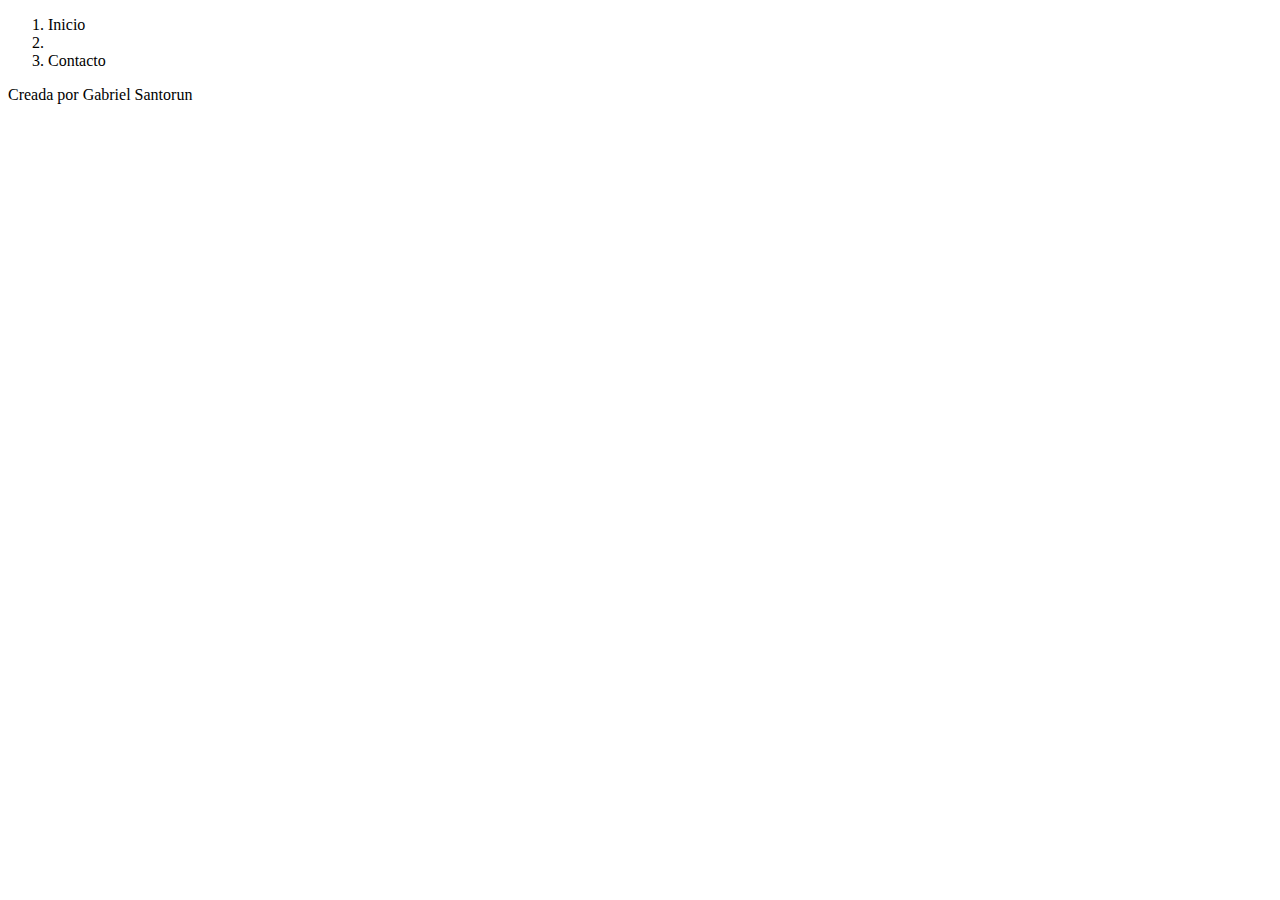
==== index.html @ 28030bbb "git" ====
<!DOCTYPE html>
<html>
  <head>
    <meta charset="utf-8">
    <link rel="stylesheet" type="text/css" href="main.css"/>
    <title>Portfolio Gabriel Santorun</title>
  </head>
  <body>
    <nav class="fondo">        
        <ol class="cabecero">
            <li class="caberoList1">Inicio</li>
            <li class="caberoList2"><img></img></li>
            <li class="caberoList3">Contacto</li>
        </ol>
    </nav>
    <section>

    </section>
    <footer>
        <p>Creada por Gabriel Santorun</p>
    </footer>
  </body>
</html>
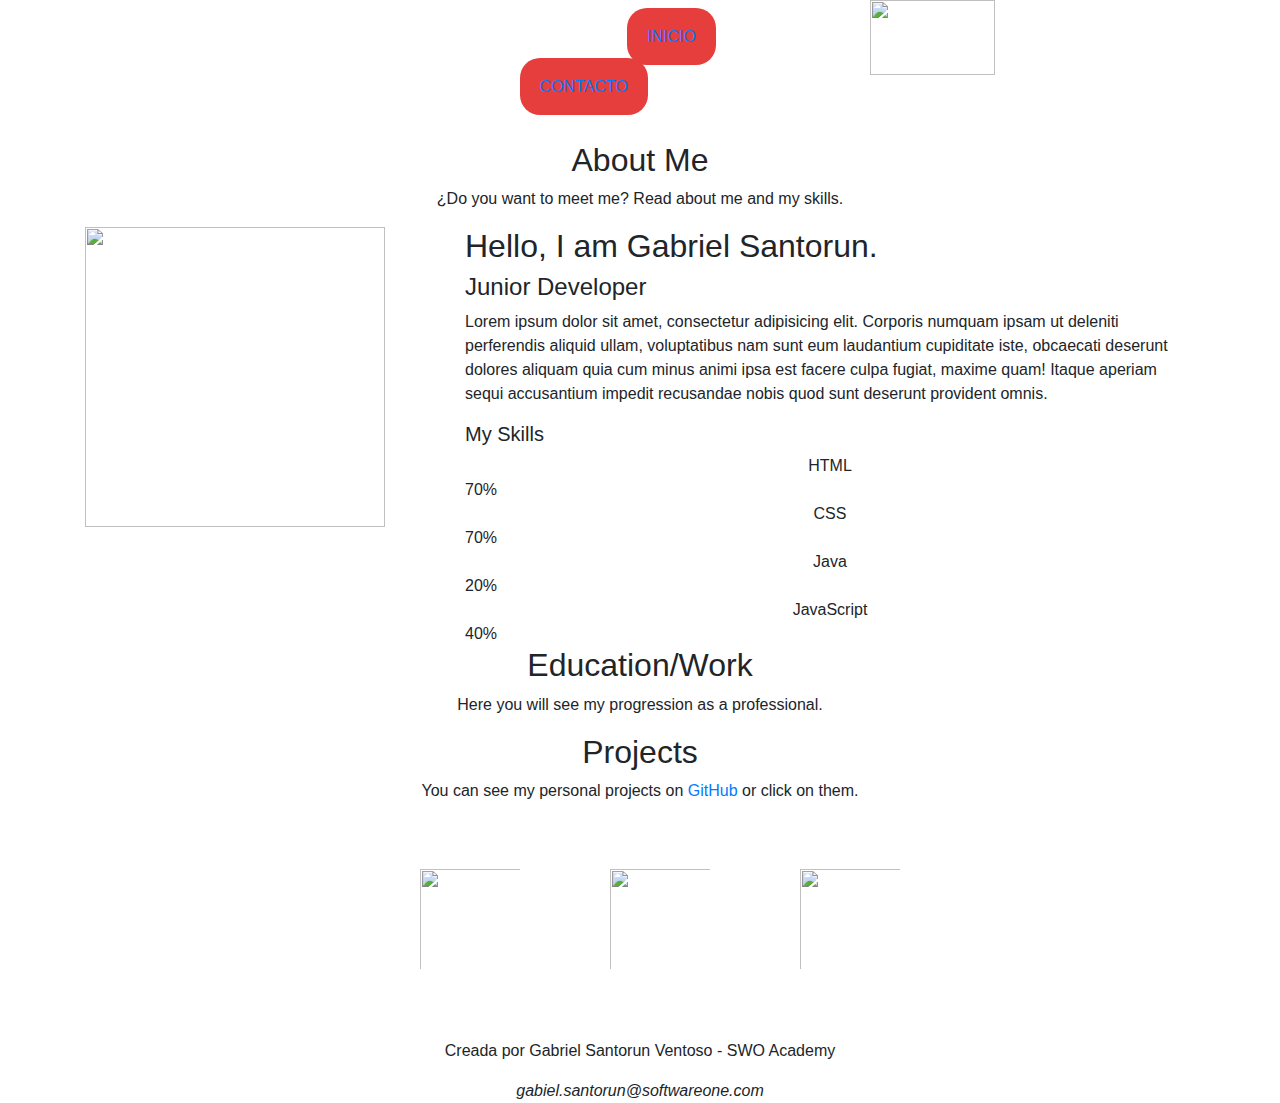
==== commit 39fbbc50: "Cambios en index, estilos css y añadir libreria bootstrap" ====
--- a/index.html
+++ b/index.html
@@ -2,22 +2,111 @@
 <html>
   <head>
     <meta charset="utf-8">
+    <link rel="stylesheet" href="bootstrap.min.css">
     <link rel="stylesheet" type="text/css" href="main.css"/>
+    <link rel="stylesheet" href="https://use.fontawesome.com/releases/v5.8.1/css/all.css" integrity="sha384-50oBUHEmvpQ+1lW4y57PTFmhCaXp0ML5d60M1M7uH2+nqUivzIebhndOJK28anvf" crossorigin="anonymous">
     <title>Portfolio Gabriel Santorun</title>
   </head>
   <body>
-    <nav class="fondo">        
-        <ol class="cabecero">
-            <li class="caberoList1">Inicio</li>
-            <li class="caberoList2"><img></img></li>
-            <li class="caberoList3">Contacto</li>
-        </ol>
+    <nav class="container-fluid">        
+        <ul class="cabecero">
+            <li class="caberoList1 cabeza"><a href="index.html">Inicio</a></li>
+            <li ><img src="https://www.erp-spain.com/img/articles/76781/B00853A2-84CC-4F6A-B45D-37146FF4E243.jpeg" height="75" width="125"/></li>
+            <li class="caberoList3 cabeza"><a href="contact.html">Contacto</a></li>
+        </ul>
     </nav>
     <section>
-
+      <div class="container">
+          <div class="row justify-content-center">
+              <div class="col-lg-6 ">
+                  <div class="text-center">
+                      <h2>About Me</h2>
+                      <p>¿Do you want to meet me? Read about me and my skills.</p>
+                  </div>
+              </div>
+          </div>
+          <div class="row">
+            <div class="col-lg-4">
+                <img src="https://www.erp-spain.com/img/articles/76781/B00853A2-84CC-4F6A-B45D-37146FF4E243.jpeg" height="300" width="300">
+            </div>
+            <div class="col-lg-8">
+                <div>
+                    <h2>Hello, I am <span>Gabriel Santorun.</span></h2>
+                    <h4>Junior Developer</h4>
+                    <p>Lorem ipsum dolor sit amet, consectetur adipisicing elit. Corporis numquam ipsam ut deleniti perferendis aliquid ullam, voluptatibus nam sunt eum laudantium cupiditate iste, obcaecati deserunt dolores aliquam quia cum minus animi ipsa est facere culpa fugiat, maxime quam! Itaque aperiam sequi accusantium impedit recusandae nobis quod sunt deserunt provident omnis.</p>
+                    <h5>My Skills</h5>
+                    <div class="skill-area">
+                        <div>
+                            <div>
+                                <div class="text-center"><span>HTML</span></div>
+                                <div>70%</div>
+                            </div>
+                        </div>
+                        <div>
+                          <div>
+                              <div class="text-center"><span>CSS</span></div>
+                              <div>70%</div>
+                          </div>
+                      </div> 
+                      <div>
+                        <div>
+                            <div class="text-center"><span>Java</span></div>
+                            <div>20%</div>
+                        </div>
+                      </div>   
+                      <div>
+                        <div>
+                            <div class="text-center"><span>JavaScript</span></div>
+                            <div>40%</div>
+                        </div>
+                      </div>                         
+                    </div>
+                </div>
+            </div>
+        </div>
+      </div>
+      <div class="container">
+        <div class="row justify-content-center">
+          <div class="col-lg-6 ">
+              <div class="text-center">
+                  <h2>Education/Work</h2>
+                  <p>Here you will see my progression as a professional.</p>
+              </div>
+          </div>
+      </div>      
+      </div>
+      <div class="container">
+        <div class="row justify-content-center">
+          <div class="col-lg-6 ">
+            <div class="text-center">
+                <h2>Projects</h2>
+                <p>You can see my personal projects on <a href="https://github.com/GabrielSWO">GitHub</a> or click on them.</p>
+            </div>
+            <div class="row">
+              <div class="col-4">
+                <a href="contact.html">
+                  <img class="zoom" src="https://www.erp-spain.com/img/articles/76781/B00853A2-84CC-4F6A-B45D-37146FF4E243.jpeg" >
+                </a>
+              </div>
+              <div class="col-4">
+                <a href="contact.html">
+                  <img class="zoom" src="https://www.erp-spain.com/img/articles/76781/B00853A2-84CC-4F6A-B45D-37146FF4E243.jpeg" >
+                </a>
+              </div>
+              <div class="col-4">             
+                <a href="contact.html">
+                  <img class="zoom" src="https://www.erp-spain.com/img/articles/76781/B00853A2-84CC-4F6A-B45D-37146FF4E243.jpeg" >
+                </a>
+              </div>
+            </div>
+          </div>
+        </div>        
+      </div>
+    </section>
     </section>
     <footer>
-        <p>Creada por Gabriel Santorun</p>
+        <p>Creada por Gabriel Santorun Ventoso - SWO Academy</p>
+        <i class="fas fa-mail-bulk"> gabiel.santorun@softwareone.com</i>
     </footer>
   </body>
 </html>--- a/main.css
+++ b/main.css
@@ -0,0 +1,105 @@
+/* Style all pages */
+
+.cabecero {
+    text-align: center;
+    list-style: none;
+    
+}
+
+li {
+    display: inline;
+    margin-left: 150px;
+    color: rgb(0, 0, 0);
+    text-transform: uppercase;
+}
+
+.caberoList1 {
+    margin-left: 25%;
+}
+
+.caberoList3 {
+    margin-right: 25%;
+}
+
+.cabeza {
+    text-decoration: none; 
+    padding: 20px 20px;
+    background-color: rgb(230, 61, 61);
+    border-radius: 20px;
+    color:rgb(0, 0, 0);
+}
+
+.cabeza:hover {
+    background-color: rgb(245, 113, 6);
+}
+
+footer {
+    text-align: center;
+    margin-top: 20px;
+}
+
+section {
+    padding-top: 2%;
+}
+
+/* Style contact page */
+form {
+    display: flex;
+    flex-direction: column;
+    margin-left: 25%;
+    margin-right: 25%;
+}
+input {
+    margin-top: 2%;
+    border: none;
+    border-bottom: 1px solid red;
+    text-align: center;
+}
+
+textarea {
+    margin-top: 1%;
+    border: 1px solid red;
+    text-align: center;
+}
+
+button {
+    margin-top: 1%;
+}
+
+input:focus-visible {
+    outline:none;
+}
+
+textarea:focus-visible {
+    outline:none;
+}
+
+.izquierda {
+    width: 49%;
+}
+.derecha {
+    width:50%;
+    margin-left: 50%;
+    margin-top: -1.37em;
+}
+.derecha2 {
+    width:50%;
+    margin-left: 50%;
+    margin-top: -1.55em;
+}
+/* Style index page */
+
+.zoom {
+    padding: 50px;
+    
+    transition: transform .2s;
+    width: 200px;
+    height: 200px;
+    margin: 0 auto;
+  }
+  
+  .zoom:hover {
+    -ms-transform: scale(1.5); /* IE 9 */
+    -webkit-transform: scale(1.5); /* Safari 3-8 */
+    transform: scale(1.5); 
+  }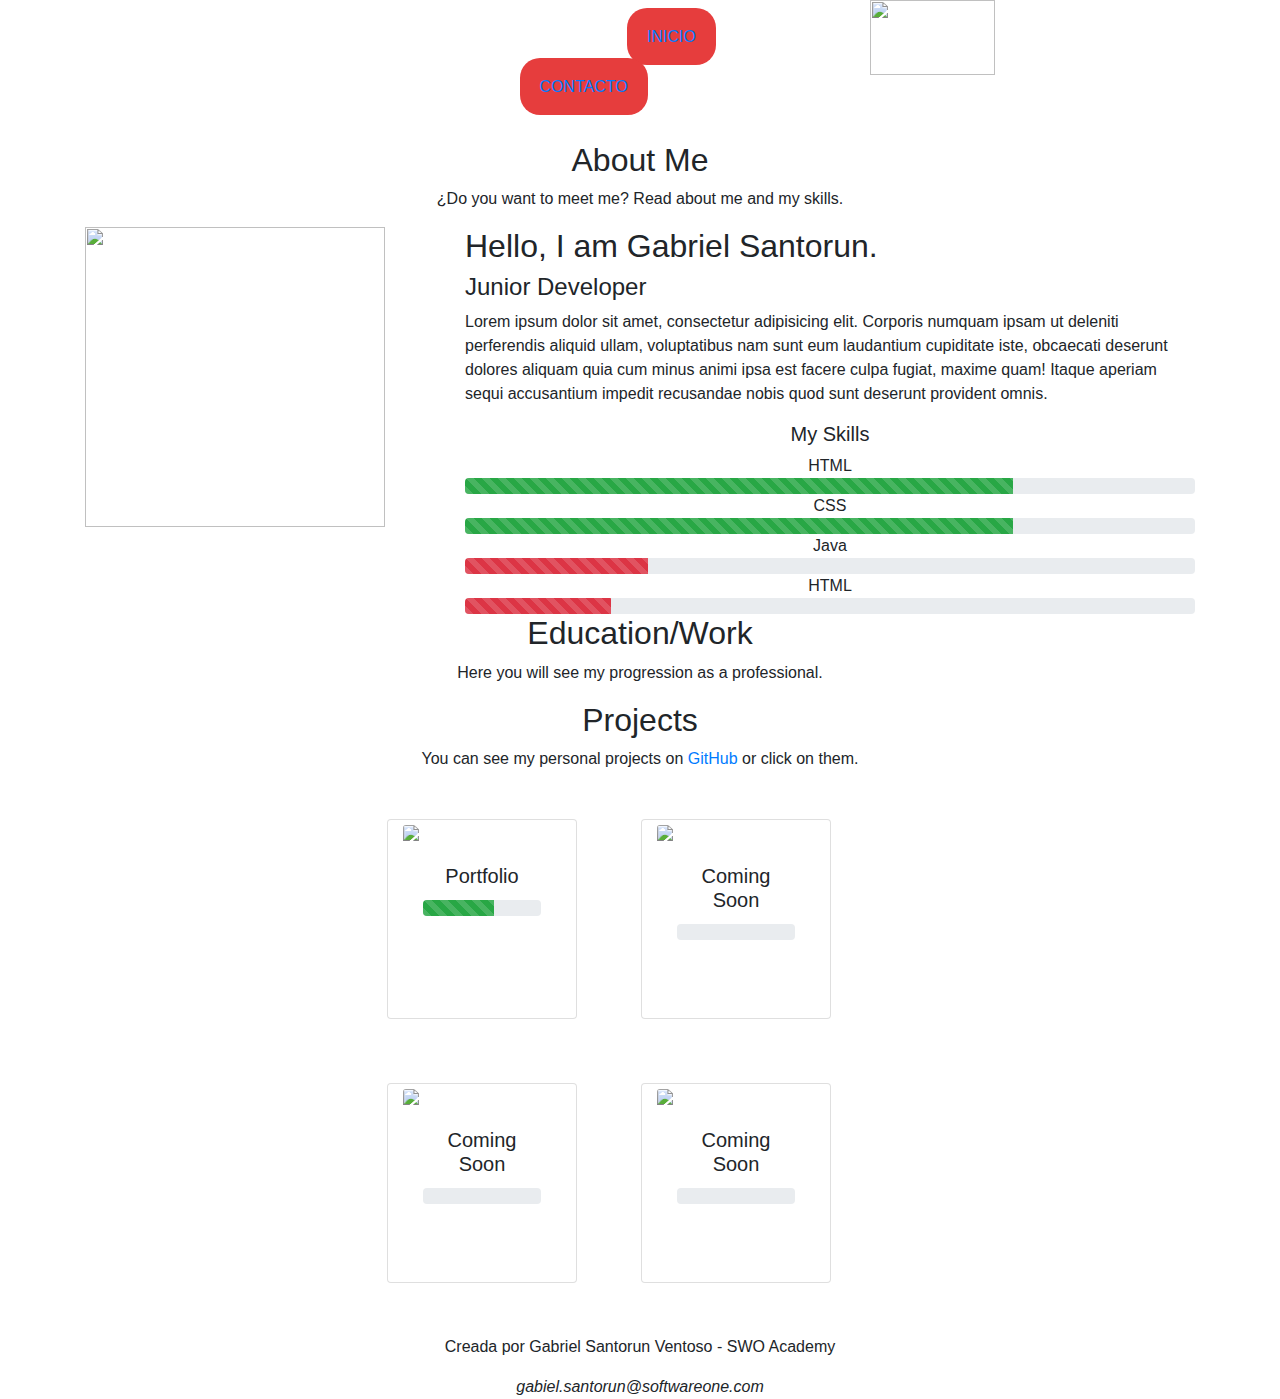
==== commit b537a8af: "Cambios en index y estilos css" ====
--- a/index.html
+++ b/index.html
@@ -35,31 +35,22 @@
                     <h4>Junior Developer</h4>
                     <p>Lorem ipsum dolor sit amet, consectetur adipisicing elit. Corporis numquam ipsam ut deleniti perferendis aliquid ullam, voluptatibus nam sunt eum laudantium cupiditate iste, obcaecati deserunt dolores aliquam quia cum minus animi ipsa est facere culpa fugiat, maxime quam! Itaque aperiam sequi accusantium impedit recusandae nobis quod sunt deserunt provident omnis.</p>
                     <h5>My Skills</h5>
-                    <div class="skill-area">
-                        <div>
-                            <div>
-                                <div class="text-center"><span>HTML</span></div>
-                                <div>70%</div>
-                            </div>
-                        </div>
-                        <div>
-                          <div>
-                              <div class="text-center"><span>CSS</span></div>
-                              <div>70%</div>
-                          </div>
-                      </div> 
-                      <div>
-                        <div>
-                            <div class="text-center"><span>Java</span></div>
-                            <div>20%</div>
-                        </div>
-                      </div>   
-                      <div>
-                        <div>
-                            <div class="text-center"><span>JavaScript</span></div>
-                            <div>40%</div>
-                        </div>
-                      </div>                         
+                      <div class="text-center"><span>HTML</span></div>
+                      <div class="progress">
+                        <div class="progress-bar progress-bar-striped progress-bar-animated bg-success" role="progressbar" style="width: 75%"></div>
+                      </div>
+                      <div class="text-center"><span>CSS</span></div>
+                      <div class="progress">
+                        <div class="progress-bar progress-bar-striped progress-bar-animated bg-success" role="progressbar" style="width: 75%"></div>
+                      </div>
+                      <div class="text-center"><span>Java</span></div>
+                      <div class="progress">
+                        <div class="progress-bar progress-bar-striped progress-bar-animated bg-danger" role="progressbar" style="width: 25%"></div>
+                      </div>
+                      <div class="text-center"><span>HTML</span></div>
+                      <div class="progress">
+                        <div class="progress-bar progress-bar-striped progress-bar-animated bg-danger" role="progressbar" style="width: 20%"></div>
+                      </div>                   
                     </div>
                 </div>
             </div>
@@ -83,20 +74,49 @@
                 <p>You can see my personal projects on <a href="https://github.com/GabrielSWO">GitHub</a> or click on them.</p>
             </div>
             <div class="row">
-              <div class="col-4">
-                <a href="contact.html">
-                  <img class="zoom" src="https://www.erp-spain.com/img/articles/76781/B00853A2-84CC-4F6A-B45D-37146FF4E243.jpeg" >
+              <div class="col-4 card" >
+                <a href="https://github.com/GabrielSWO">
+                  <img class="card-img-top" src="https://tumo.org/wp-content/uploads/2017/06/portfolio-text-5.png" >                  
                 </a>
+                <div class="card-body">
+                  <h5 class="card-title">Portfolio</h5>
+                  <div class="progress">
+                    <div class="progress-bar progress-bar-striped progress-bar-animated bg-success" role="progressbar" style="width: 60%"></div>
+                  </div>
+                </div>
               </div>
-              <div class="col-4">
-                <a href="contact.html">
-                  <img class="zoom" src="https://www.erp-spain.com/img/articles/76781/B00853A2-84CC-4F6A-B45D-37146FF4E243.jpeg" >
+              <div class="col-4 card" >
+                <a href="">
+                  <img class="card-img-top" src="https://www.erp-spain.com/img/articles/76781/B00853A2-84CC-4F6A-B45D-37146FF4E243.jpeg" >                  
                 </a>
+                <div class="card-body">
+                  <h5 class="card-title">Coming Soon</h5>
+                  <div class="progress">
+                    <div class="progress-bar progress-bar-striped progress-bar-animated bg-success" role="progressbar" style="width: 0%"></div>
+                  </div>
+                </div>
               </div>
-              <div class="col-4">             
-                <a href="contact.html">
-                  <img class="zoom" src="https://www.erp-spain.com/img/articles/76781/B00853A2-84CC-4F6A-B45D-37146FF4E243.jpeg" >
+              <div class="col-4 card" >
+                <a href="">
+                  <img class="card-img-top" src="https://www.erp-spain.com/img/articles/76781/B00853A2-84CC-4F6A-B45D-37146FF4E243.jpeg" >                  
                 </a>
+                <div class="card-body">
+                  <h5 class="card-title">Coming Soon</h5>
+                  <div class="progress">
+                    <div class="progress-bar progress-bar-striped progress-bar-animated bg-success" role="progressbar" style="width: 0%"></div>
+                  </div>
+                </div>
+              </div>
+              <div class="col-4 card" >
+                <a href="">
+                  <img class="card-img-top" src="https://www.erp-spain.com/img/articles/76781/B00853A2-84CC-4F6A-B45D-37146FF4E243.jpeg" >                  
+                </a>
+                <div class="card-body">
+                  <h5 class="card-title">Coming Soon</h5>
+                  <div class="progress">
+                    <div class="progress-bar progress-bar-striped progress-bar-animated bg-success" role="progressbar" style="width: 0%"></div>
+                  </div>
+                </div>
               </div>
             </div>
           </div>
--- a/main.css
+++ b/main.css
@@ -89,17 +89,20 @@
 }
 /* Style index page */
 
-.zoom {
-    padding: 50px;
-    
+.card { 
     transition: transform .2s;
-    width: 200px;
+    width: 400px;
     height: 200px;
-    margin: 0 auto;
+    margin: 2rem;
   }
   
-  .zoom:hover {
+.card:hover {
     -ms-transform: scale(1.5); /* IE 9 */
     -webkit-transform: scale(1.5); /* Safari 3-8 */
     transform: scale(1.5); 
-  }+}
+
+h5 {
+    text-align: center;
+    
+}
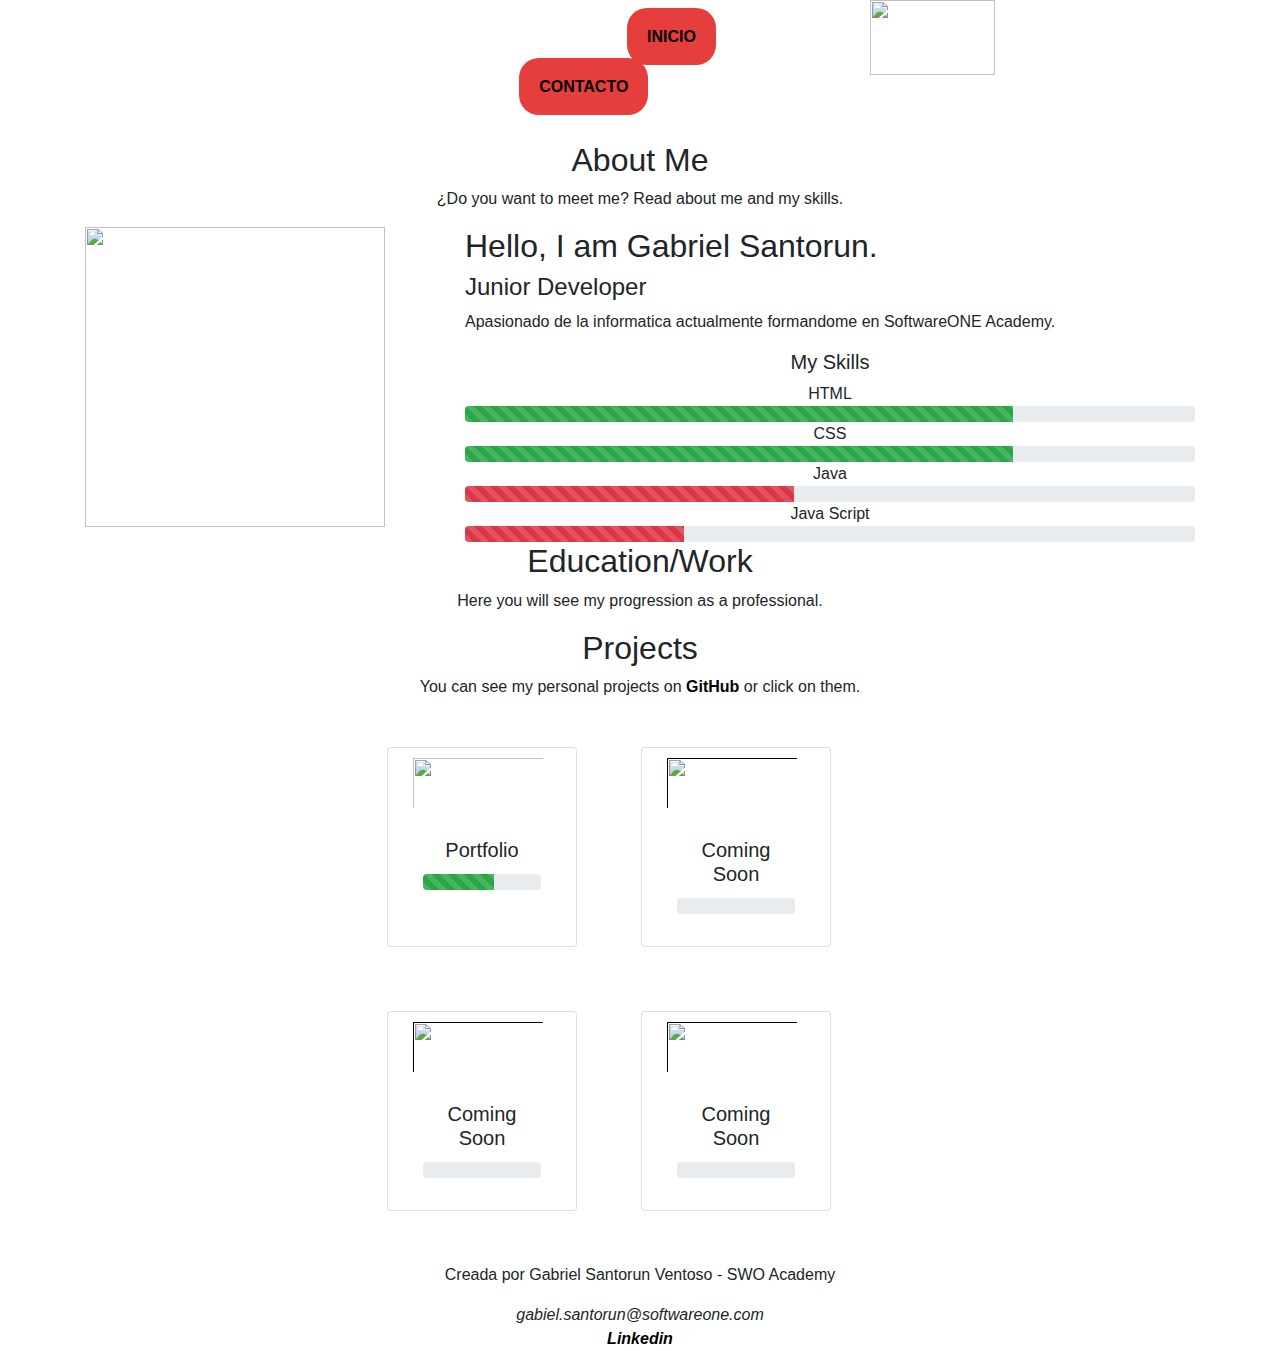
==== commit ecc6ed9f: "<<<new version" ====
--- a/index.html
+++ b/index.html
@@ -10,9 +10,9 @@
   <body>
     <nav class="container-fluid">        
         <ul class="cabecero">
-            <li class="caberoList1 cabeza"><a href="index.html">Inicio</a></li>
+            <li class="caberoList1 cabeza"><a href="index.html">INICIO</a></li>
             <li ><img src="https://www.erp-spain.com/img/articles/76781/B00853A2-84CC-4F6A-B45D-37146FF4E243.jpeg" height="75" width="125"/></li>
-            <li class="caberoList3 cabeza"><a href="contact.html">Contacto</a></li>
+            <li class="caberoList3 cabeza"><a href="contact.html">CONTACTO</a></li>
         </ul>
     </nav>
     <section>
@@ -33,7 +33,7 @@
                 <div>
                     <h2>Hello, I am <span>Gabriel Santorun.</span></h2>
                     <h4>Junior Developer</h4>
-                    <p>Lorem ipsum dolor sit amet, consectetur adipisicing elit. Corporis numquam ipsam ut deleniti perferendis aliquid ullam, voluptatibus nam sunt eum laudantium cupiditate iste, obcaecati deserunt dolores aliquam quia cum minus animi ipsa est facere culpa fugiat, maxime quam! Itaque aperiam sequi accusantium impedit recusandae nobis quod sunt deserunt provident omnis.</p>
+                    <p>Apasionado de la informatica actualmente formandome en SoftwareONE Academy.</p>
                     <h5>My Skills</h5>
                       <div class="text-center"><span>HTML</span></div>
                       <div class="progress">
@@ -45,11 +45,11 @@
                       </div>
                       <div class="text-center"><span>Java</span></div>
                       <div class="progress">
-                        <div class="progress-bar progress-bar-striped progress-bar-animated bg-danger" role="progressbar" style="width: 25%"></div>
+                        <div class="progress-bar progress-bar-striped progress-bar-animated bg-danger" role="progressbar" style="width: 45%"></div>
                       </div>
-                      <div class="text-center"><span>HTML</span></div>
+                      <div class="text-center"><span>Java Script</span></div>
                       <div class="progress">
-                        <div class="progress-bar progress-bar-striped progress-bar-animated bg-danger" role="progressbar" style="width: 20%"></div>
+                        <div class="progress-bar progress-bar-striped progress-bar-animated bg-danger" role="progressbar" style="width: 30%"></div>
                       </div>                   
                     </div>
                 </div>
@@ -75,7 +75,7 @@
             </div>
             <div class="row">
               <div class="col-4 card" >
-                <a href="https://github.com/GabrielSWO">
+                <a href="https://gabrielswo.github.io/Portfolio/">
                   <img class="card-img-top" src="https://tumo.org/wp-content/uploads/2017/06/portfolio-text-5.png" >                  
                 </a>
                 <div class="card-body">
@@ -126,7 +126,8 @@
     </section>
     <footer>
         <p>Creada por Gabriel Santorun Ventoso - SWO Academy</p>
-        <i class="fas fa-mail-bulk"> gabiel.santorun@softwareone.com</i>
+        <i class="fas fa-mail-bulk"> gabiel.santorun@softwareone.com</i><br/>
+        <i class="fab fa-linkedin-in"><a href="https://es.linkedin.com/in/gabriel-santorun-ventoso-50802a23b?trk"> Linkedin</a></i>
     </footer>
   </body>
 </html>--- a/main.css
+++ b/main.css
@@ -11,6 +11,12 @@
     margin-left: 150px;
     color: rgb(0, 0, 0);
     text-transform: uppercase;
+}
+
+a:link, a:visited, a:active {
+    text-decoration:none;
+    color :black;
+    font-weight: bold;
 }
 
 .caberoList1 {
@@ -101,7 +107,11 @@
     -webkit-transform: scale(1.5); /* Safari 3-8 */
     transform: scale(1.5); 
 }
-
+.card-img-top {
+    padding: 10px;
+    height: 70px;
+    width: 150px;
+}
 h5 {
     text-align: center;
     
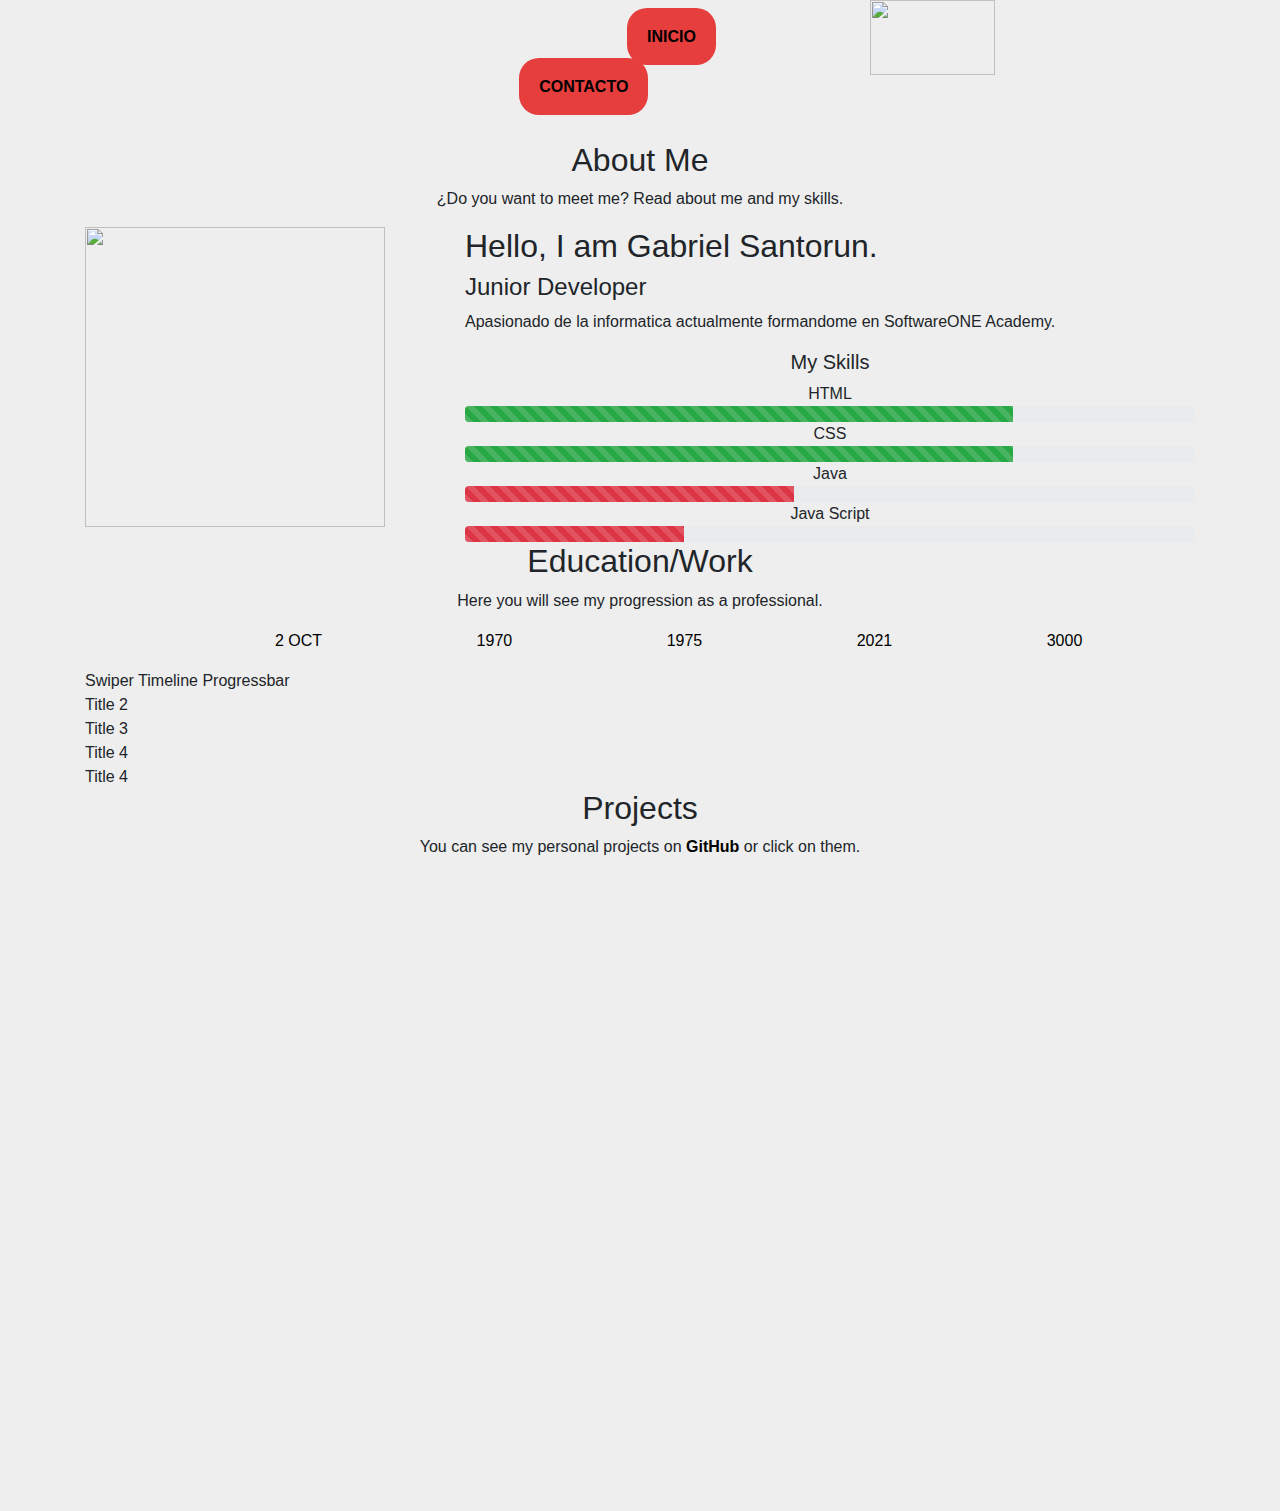
==== commit 648001a4: "new changes and add timeline.js" ====
--- a/index.html
+++ b/index.html
@@ -63,8 +63,33 @@
                   <h2>Education/Work</h2>
                   <p>Here you will see my progression as a professional.</p>
               </div>
+          </div>     
+        </div>     
+      </div>
+      <div class="container">
+        <div class="swiper-container-wrapper swiper-container-wrapper--timeline">
+          <!-- Timeline -->
+          <ul class="swiper-pagination-custom">
+            <li class='swiper-pagination-switch first active'><span class='switch-title'>2 oct</span></li>
+            <li class='swiper-pagination-switch'><span class='switch-title'>1970</span></li>
+            <li class='swiper-pagination-switch'><span class='switch-title'>1975</span></li>
+            <li class='swiper-pagination-switch'><span class='switch-title'>2021</span></li>
+            <li class='swiper-pagination-switch last'><span class='switch-title'>3000</span></li>
+          </ul>
+          <!-- Progressbar -->
+          <div class="swiper-pagination swiper-pagination-progressbar swiper-pagination-horizontal"></div>
+          <!-- Swiper -->
+          <div class="swiper swiper-container swiper-container--timeline">
+            <div class="swiper-wrapper">
+              <!-- Slides -->
+              <div class="swiper-slide"><span class="title">Swiper Timeline Progressbar</span></div>
+              <div class="swiper-slide"><span class="title">Title 2</span></div>
+              <div class="swiper-slide"><span class="title">Title 3</span></div>
+              <div class="swiper-slide"><span class="title">Title 4</span></div>
+              <div class="swiper-slide"><span class="title">Title 4</span></div>
+            </div>
           </div>
-      </div>      
+        </div>
       </div>
       <div class="container">
         <div class="row justify-content-center">
@@ -130,4 +155,5 @@
         <i class="fab fa-linkedin-in"><a href="https://es.linkedin.com/in/gabriel-santorun-ventoso-50802a23b?trk"> Linkedin</a></i>
     </footer>
   </body>
+  <script src="timeline.js"></script>
 </html>--- a/main.css
+++ b/main.css
@@ -113,6 +113,144 @@
     width: 150px;
 }
 h5 {
-    text-align: center;
-    
-}
+    text-align: center; 
+}
+
+/* Timeline Styles*/
+
+html,
+body {
+  position: relative;
+  height: 100%;
+  overflow: hidden;
+  background: #eee;
+}
+
+body {
+  font-family: Helvetica Neue, Helvetica, Arial, sans-serif;
+  font-size: 16px;
+  margin: 0;
+  padding: 0;
+}
+
+.swiper-container-wrapper {
+  &--timeline {
+    .swiper-slide {
+      display: flex;
+      background: #fff;
+      min-height: 300px;
+      align-items: center;
+      justify-content: center;
+      border-radius: 10px;
+      .container {
+        padding: 0;
+        width: 100%;
+      }
+      .title{
+        font-size: 18px;
+        opacity: 0;
+        transition: 0.5s ease 0.5s;
+      }
+      &-active{
+        .title{
+          opacity: 1;
+        }
+      }
+    }
+    .swiper-pagination-progressbar {
+      position: relative;
+      margin-bottom: 70px;
+      background-color: transparent;
+      height: 4px;
+      border-bottom: 1px solid $secondary-color;
+      width: 75%;
+      &-fill {
+        background-color: $primary-color;
+        height: 3px;
+        top: 2px;
+      }
+      &:before {
+        position: absolute;
+        top: 2px;
+        left: -100%;
+        width: 100%;
+        height: 3px;
+        background-color: $primary-color;
+        content: "";
+      }
+      &:after {
+        position: absolute;
+        top: 3px;
+        right: -100%;
+        width: 100%;
+        height: 1px;
+        background-color: $secondary-color;
+        content: "";
+      }
+    }
+    .swiper-pagination-custom {
+      position: relative;
+      list-style: none;
+      margin: 1rem 0;
+      padding: 0;
+      display: flex;
+      line-height: 1.66;
+      bottom: 0;
+      z-index: 11;
+      width: 75%;
+      display: flex;
+      .swiper-pagination-switch {
+        position: relative;
+        width: 100%;
+        height: 30px;
+        line-height: 30px;
+        display: block;
+        .switch-title {
+          position: absolute;
+          font-weight: 400;
+          right: 0;
+          transform: translateX(50%);
+          transition: 0.2s all ease-in-out;
+          transition-delay: 0s;
+          cursor: pointer;
+          z-index: 1;
+          &:after {
+            position: absolute;
+            top: calc(100% + 19px);
+            right: 50%;
+            transform: translateX(50%) translateY(-50%);
+            width: 12px;
+            height: 12px;
+            background: $primary-color;
+            border-radius: 2rem;
+            content: "";
+            transition: 0.2s all ease-in-out;
+            transition-delay: 0s;
+            z-index: 1;
+          }
+        }
+        &.active {
+          .switch-title {
+            font-weight: 400;
+            transition-delay: 0.4s;
+            &:after {
+              background: $primary-color;
+              width: 25px;
+              height: 25px;
+              transition-delay: 0.4s;
+            }
+          }
+          ~ .swiper-pagination-switch {
+            .switch-title {
+              color: $secondary-color;
+              font-weight: 16px;
+              &:after {
+                background: $secondary-color;
+              }
+            }
+          }
+        }
+      }
+    }
+  }
+}
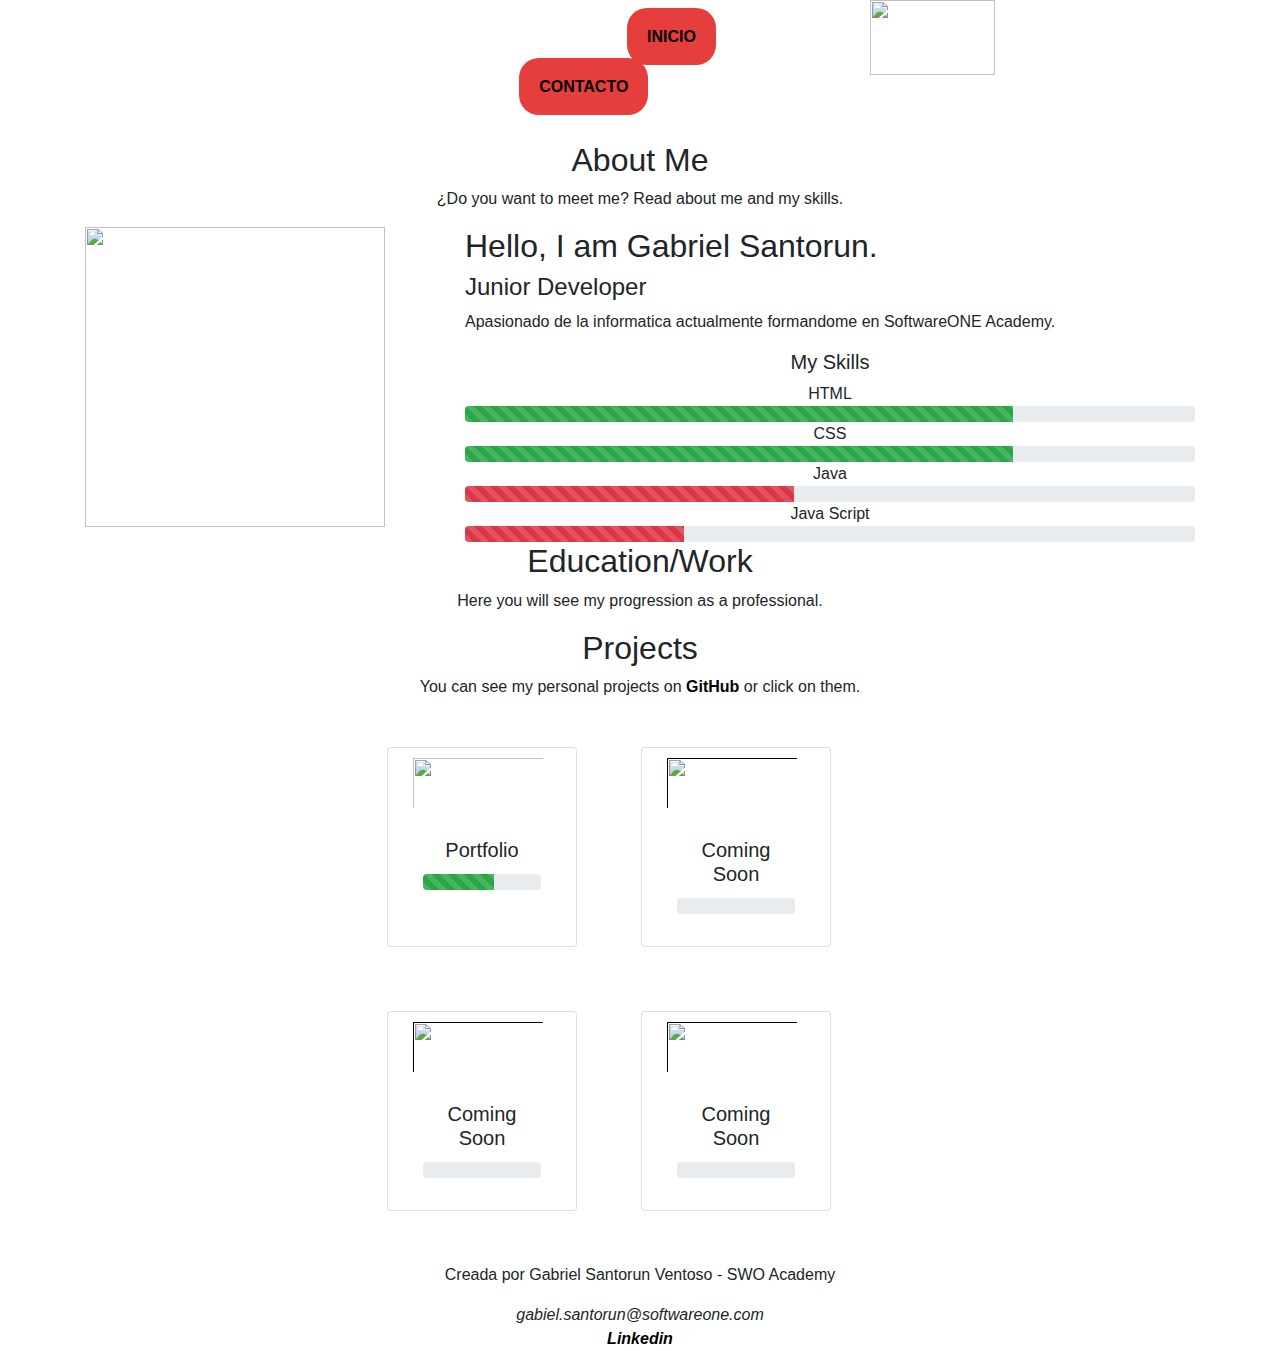
==== commit 1d281cf6: "Changes and remove js" ====
--- a/index.html
+++ b/index.html
@@ -67,31 +67,6 @@
         </div>     
       </div>
       <div class="container">
-        <div class="swiper-container-wrapper swiper-container-wrapper--timeline">
-          <!-- Timeline -->
-          <ul class="swiper-pagination-custom">
-            <li class='swiper-pagination-switch first active'><span class='switch-title'>2 oct</span></li>
-            <li class='swiper-pagination-switch'><span class='switch-title'>1970</span></li>
-            <li class='swiper-pagination-switch'><span class='switch-title'>1975</span></li>
-            <li class='swiper-pagination-switch'><span class='switch-title'>2021</span></li>
-            <li class='swiper-pagination-switch last'><span class='switch-title'>3000</span></li>
-          </ul>
-          <!-- Progressbar -->
-          <div class="swiper-pagination swiper-pagination-progressbar swiper-pagination-horizontal"></div>
-          <!-- Swiper -->
-          <div class="swiper swiper-container swiper-container--timeline">
-            <div class="swiper-wrapper">
-              <!-- Slides -->
-              <div class="swiper-slide"><span class="title">Swiper Timeline Progressbar</span></div>
-              <div class="swiper-slide"><span class="title">Title 2</span></div>
-              <div class="swiper-slide"><span class="title">Title 3</span></div>
-              <div class="swiper-slide"><span class="title">Title 4</span></div>
-              <div class="swiper-slide"><span class="title">Title 4</span></div>
-            </div>
-          </div>
-        </div>
-      </div>
-      <div class="container">
         <div class="row justify-content-center">
           <div class="col-lg-6 ">
             <div class="text-center">
@@ -155,5 +130,5 @@
         <i class="fab fa-linkedin-in"><a href="https://es.linkedin.com/in/gabriel-santorun-ventoso-50802a23b?trk"> Linkedin</a></i>
     </footer>
   </body>
-  <script src="timeline.js"></script>
+  <script src="js/timeline.js"></script>
 </html>--- a/main.css
+++ b/main.css
@@ -114,143 +114,4 @@
 }
 h5 {
     text-align: center; 
-}
-
-/* Timeline Styles*/
-
-html,
-body {
-  position: relative;
-  height: 100%;
-  overflow: hidden;
-  background: #eee;
-}
-
-body {
-  font-family: Helvetica Neue, Helvetica, Arial, sans-serif;
-  font-size: 16px;
-  margin: 0;
-  padding: 0;
-}
-
-.swiper-container-wrapper {
-  &--timeline {
-    .swiper-slide {
-      display: flex;
-      background: #fff;
-      min-height: 300px;
-      align-items: center;
-      justify-content: center;
-      border-radius: 10px;
-      .container {
-        padding: 0;
-        width: 100%;
-      }
-      .title{
-        font-size: 18px;
-        opacity: 0;
-        transition: 0.5s ease 0.5s;
-      }
-      &-active{
-        .title{
-          opacity: 1;
-        }
-      }
-    }
-    .swiper-pagination-progressbar {
-      position: relative;
-      margin-bottom: 70px;
-      background-color: transparent;
-      height: 4px;
-      border-bottom: 1px solid $secondary-color;
-      width: 75%;
-      &-fill {
-        background-color: $primary-color;
-        height: 3px;
-        top: 2px;
-      }
-      &:before {
-        position: absolute;
-        top: 2px;
-        left: -100%;
-        width: 100%;
-        height: 3px;
-        background-color: $primary-color;
-        content: "";
-      }
-      &:after {
-        position: absolute;
-        top: 3px;
-        right: -100%;
-        width: 100%;
-        height: 1px;
-        background-color: $secondary-color;
-        content: "";
-      }
-    }
-    .swiper-pagination-custom {
-      position: relative;
-      list-style: none;
-      margin: 1rem 0;
-      padding: 0;
-      display: flex;
-      line-height: 1.66;
-      bottom: 0;
-      z-index: 11;
-      width: 75%;
-      display: flex;
-      .swiper-pagination-switch {
-        position: relative;
-        width: 100%;
-        height: 30px;
-        line-height: 30px;
-        display: block;
-        .switch-title {
-          position: absolute;
-          font-weight: 400;
-          right: 0;
-          transform: translateX(50%);
-          transition: 0.2s all ease-in-out;
-          transition-delay: 0s;
-          cursor: pointer;
-          z-index: 1;
-          &:after {
-            position: absolute;
-            top: calc(100% + 19px);
-            right: 50%;
-            transform: translateX(50%) translateY(-50%);
-            width: 12px;
-            height: 12px;
-            background: $primary-color;
-            border-radius: 2rem;
-            content: "";
-            transition: 0.2s all ease-in-out;
-            transition-delay: 0s;
-            z-index: 1;
-          }
-        }
-        &.active {
-          .switch-title {
-            font-weight: 400;
-            transition-delay: 0.4s;
-            &:after {
-              background: $primary-color;
-              width: 25px;
-              height: 25px;
-              transition-delay: 0.4s;
-            }
-          }
-          ~ .swiper-pagination-switch {
-            .switch-title {
-              color: $secondary-color;
-              font-weight: 16px;
-              &:after {
-                background: $secondary-color;
-              }
-            }
-          }
-        }
-      }
-    }
-  }
-}
+}